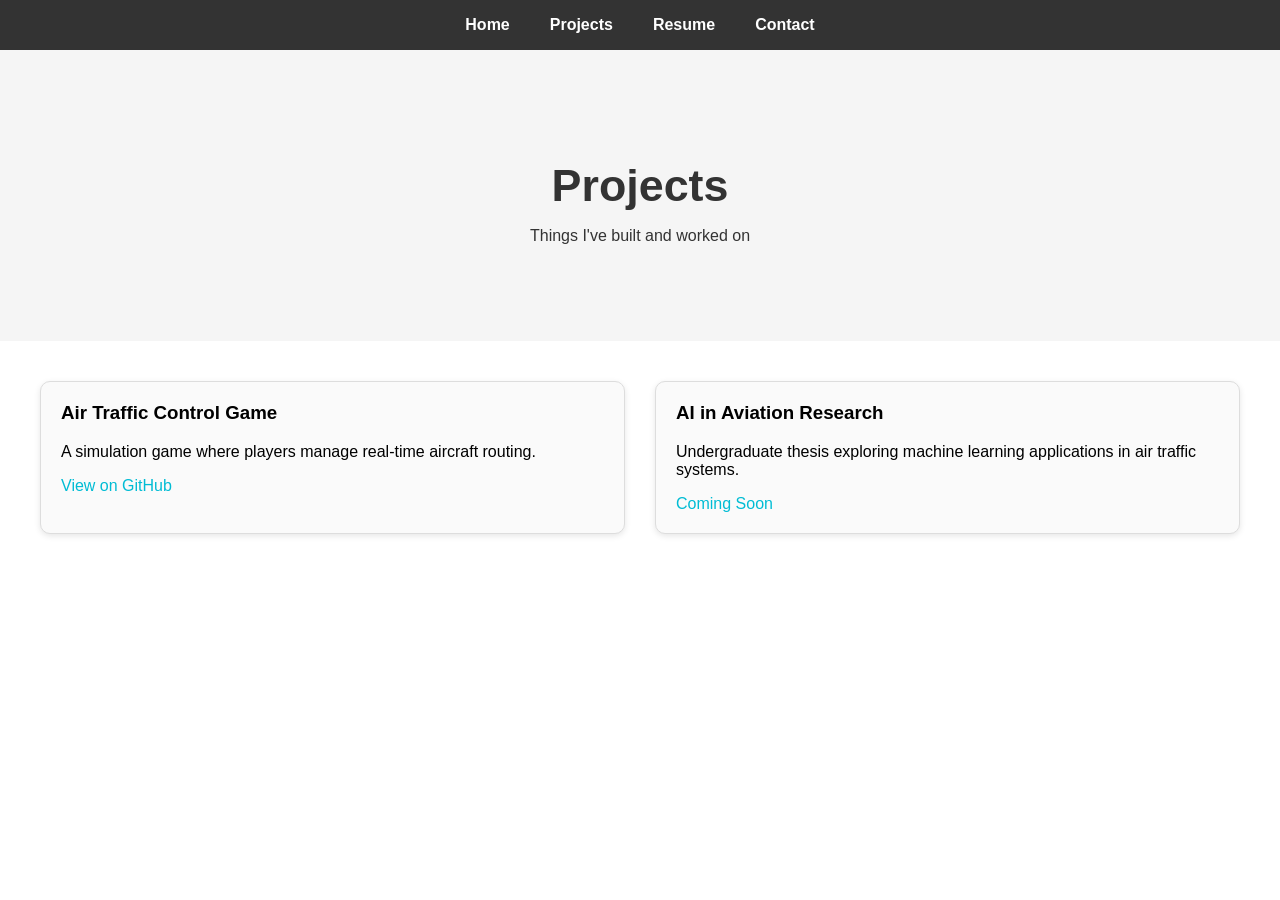
==== projects.html @ f3669390 "Initial commit" ====
<!DOCTYPE html>
<html lang="en">
<head>
  <meta charset="UTF-8" />
  <meta name="viewport" content="width=device-width, initial-scale=1.0"/>
  <title>Projects</title>
  <link rel="stylesheet" href="styles.css" /> <!-- Optional: external CSS -->
  <style>
    body {
      margin: 0;
      font-family: Arial, sans-serif;
    }

    nav {
      background-color: #333;
      padding: 1em;
    }

    nav ul {
      list-style: none;
      display: flex;
      justify-content: center;
      margin: 0;
      padding: 0;
    }

    nav ul li {
      margin: 0 20px;
    }

    nav ul li a {
      color: white;
      text-decoration: none;
      font-weight: bold;
    }

    nav ul li a:hover {
      color: #00bcd4;
    }

    .hero {
      text-align: center;
      padding: 80px 20px;
      background: #f5f5f5;
      color: #333;
    }

    .hero h1 {
      font-size: 2.8em;
      margin-bottom: 0.2em;
    }

    .projects {
      display: grid;
      grid-template-columns: repeat(auto-fit, minmax(250px, 1fr));
      gap: 30px;
      padding: 40px;
      max-width: 1200px;
      margin: auto;
    }

    .project-card {
      background-color: #fafafa;
      border: 1px solid #ddd;
      border-radius: 10px;
      padding: 20px;
      box-shadow: 0 2px 6px rgba(0,0,0,0.1);
      transition: transform 0.2s;
    }

    .project-card:hover {
      transform: translateY(-5px);
    }

    .project-card h3 {
      margin-top: 0;
    }

    .project-card a {
      color: #00bcd4;
      text-decoration: none;
    }

    .project-card a:hover {
      text-decoration: underline;
    }
  </style>
</head>
<body>

  <!-- Navigation Bar -->
  <nav>
    <ul>
      <li><a href="index.html">Home</a></li>
      <li><a href="projects.html">Projects</a></li>
      <li><a href="resume.html">Resume</a></li>
      <li><a href="contact.html">Contact</a></li>
    </ul>
  </nav>

  <!-- Hero Section -->
  <header class="hero">
    <h1>Projects</h1>
    <p>Things I've built and worked on</p>
  </header>

  <!-- Projects Grid -->
  <section class="projects">
    <div class="project-card">
      <h3>Air Traffic Control Game</h3>
      <p>A simulation game where players manage real-time aircraft routing.</p>
      <a href="https://github.com/kellensnider/Simple-ATC-Game" target="_blank">View on GitHub</a>
    </div>

    <div class="project-card">
      <h3>AI in Aviation Research</h3>
      <p>Undergraduate thesis exploring machine learning applications in air traffic systems.</p>
      <a href="#">Coming Soon</a>
    </div>

  </section>

</body>
</html>
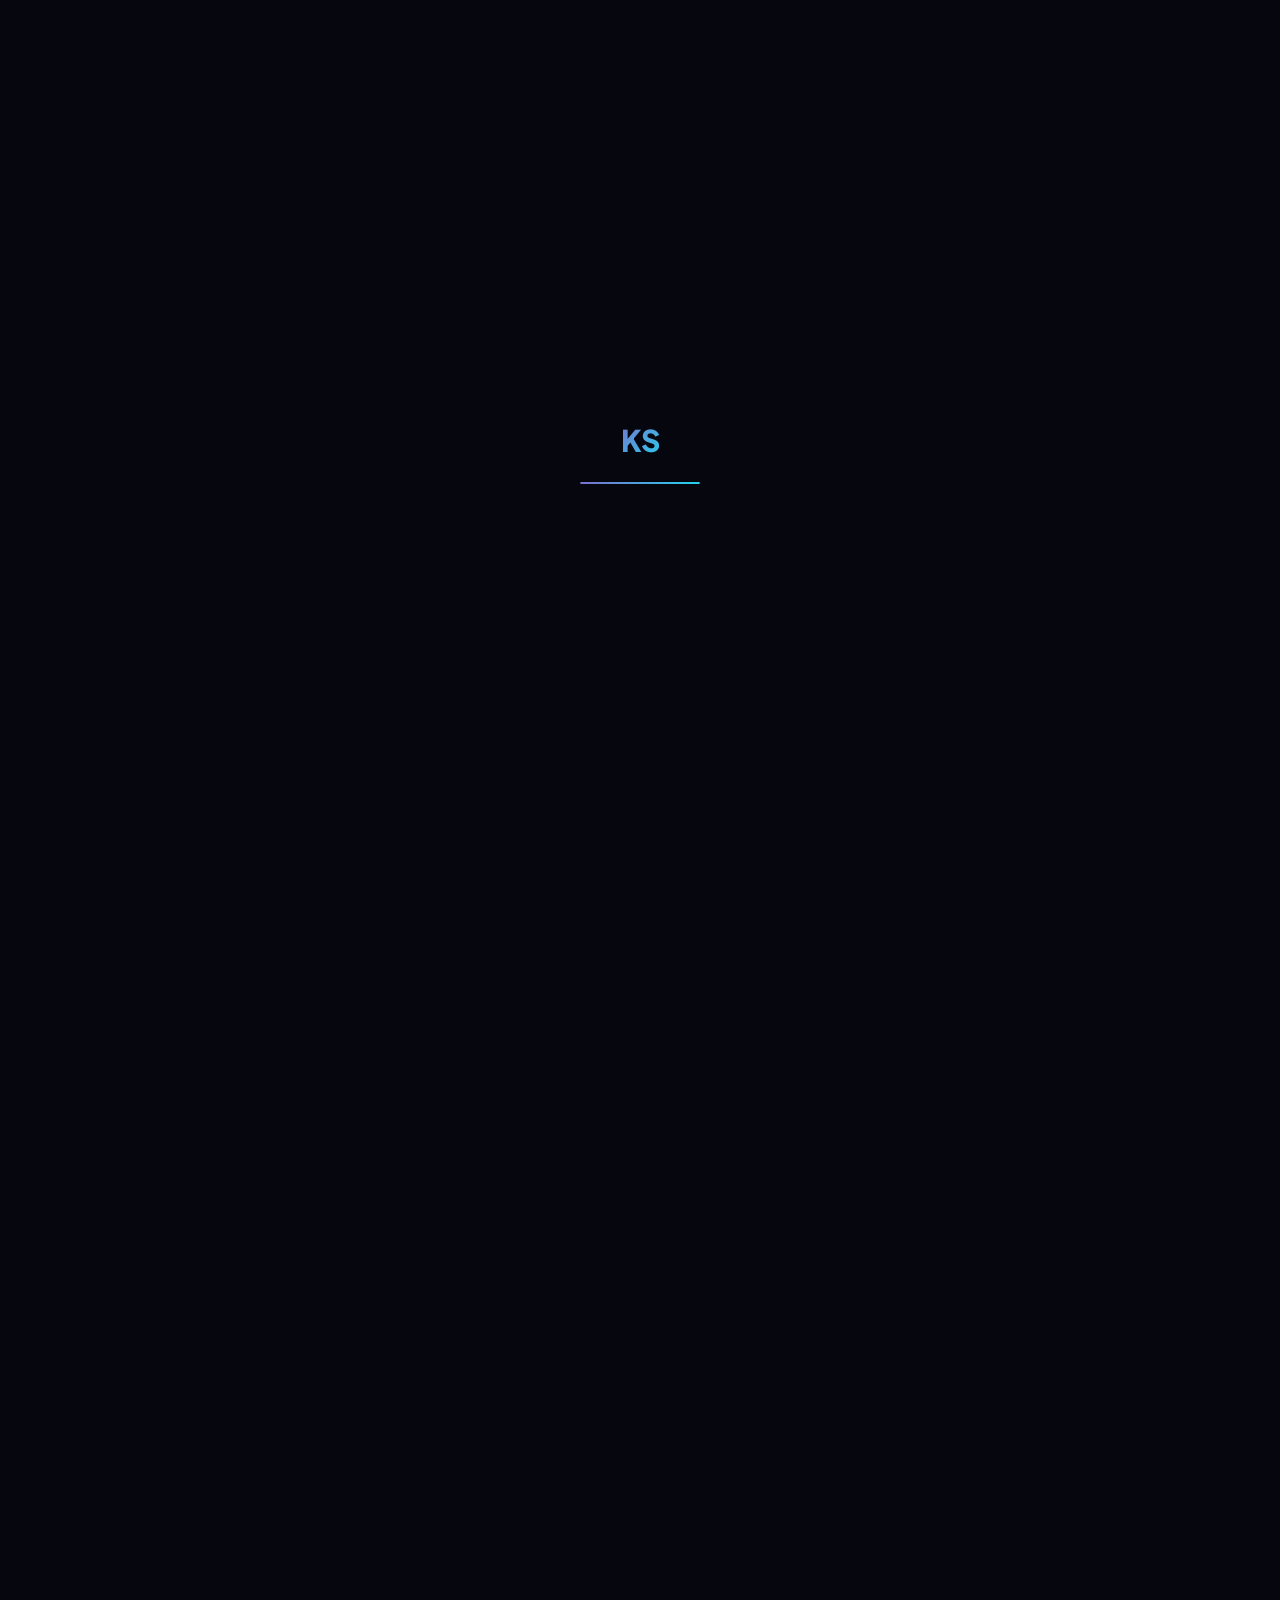
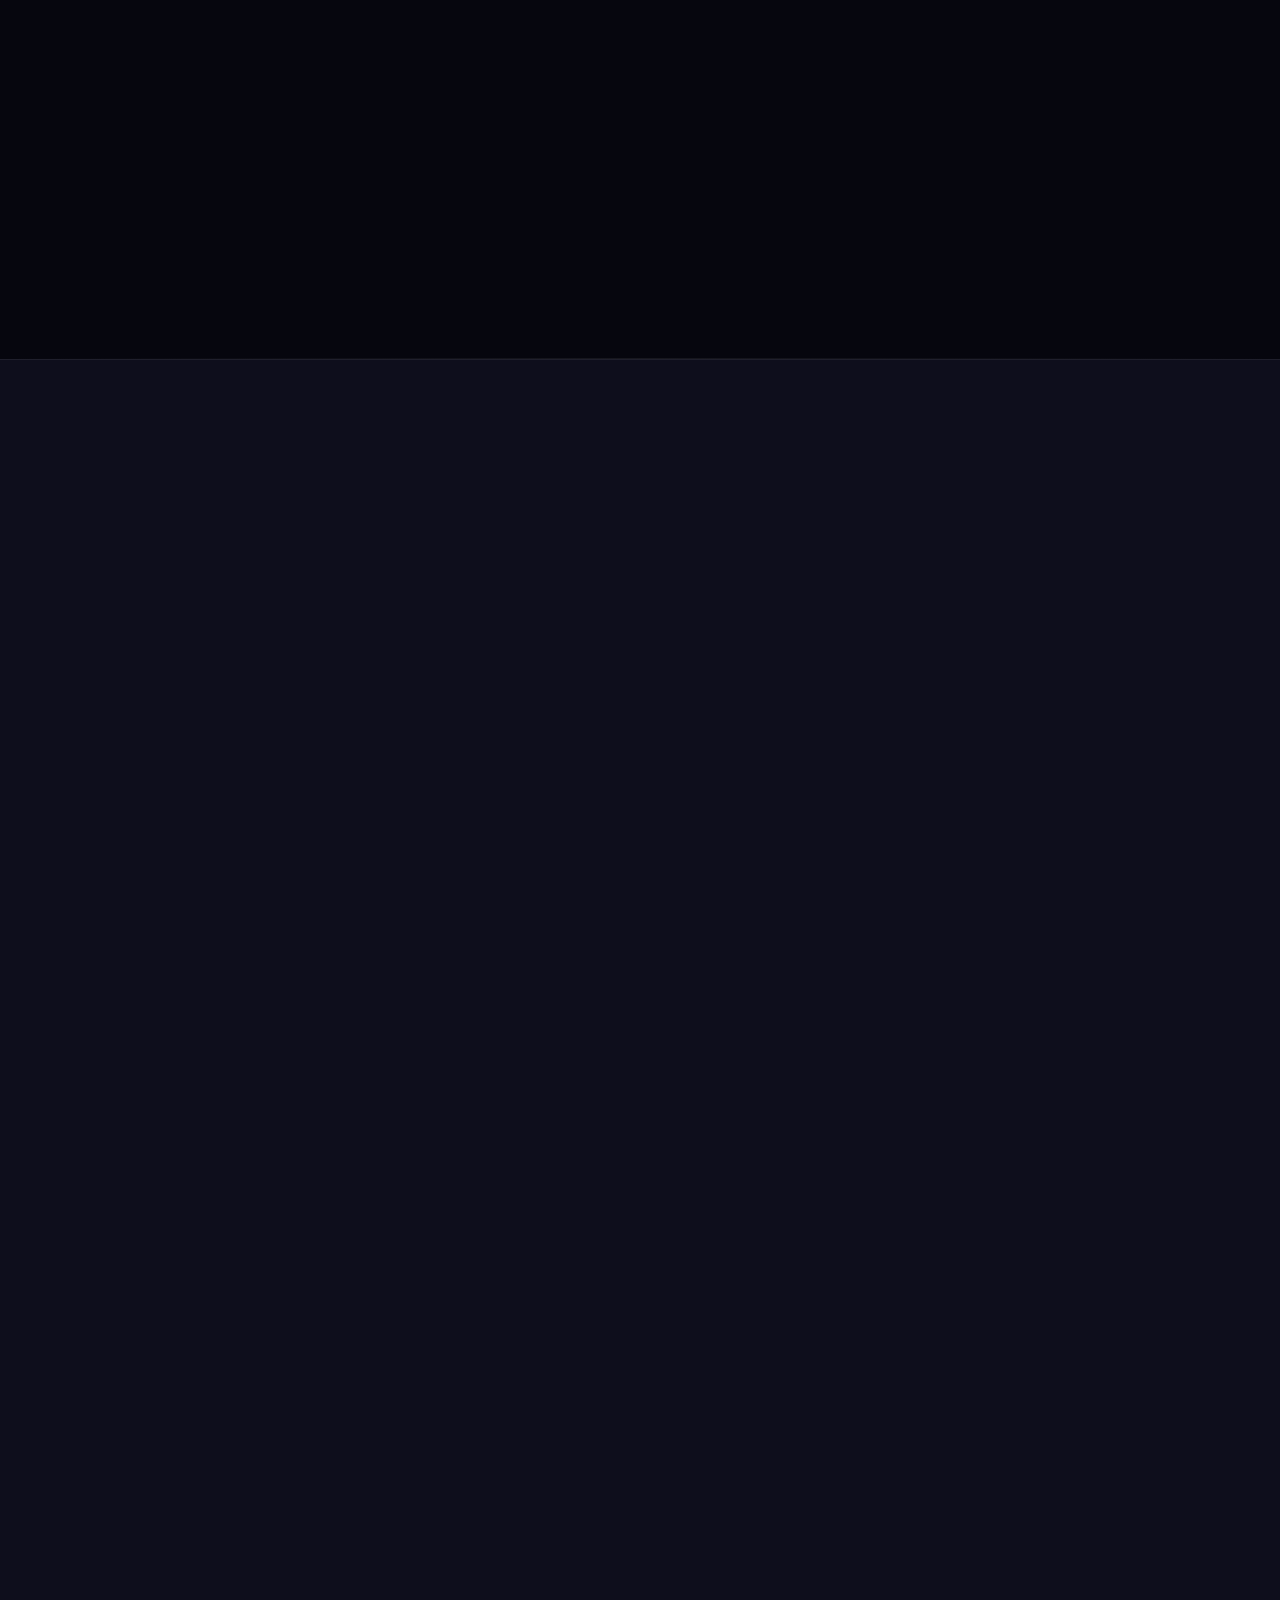
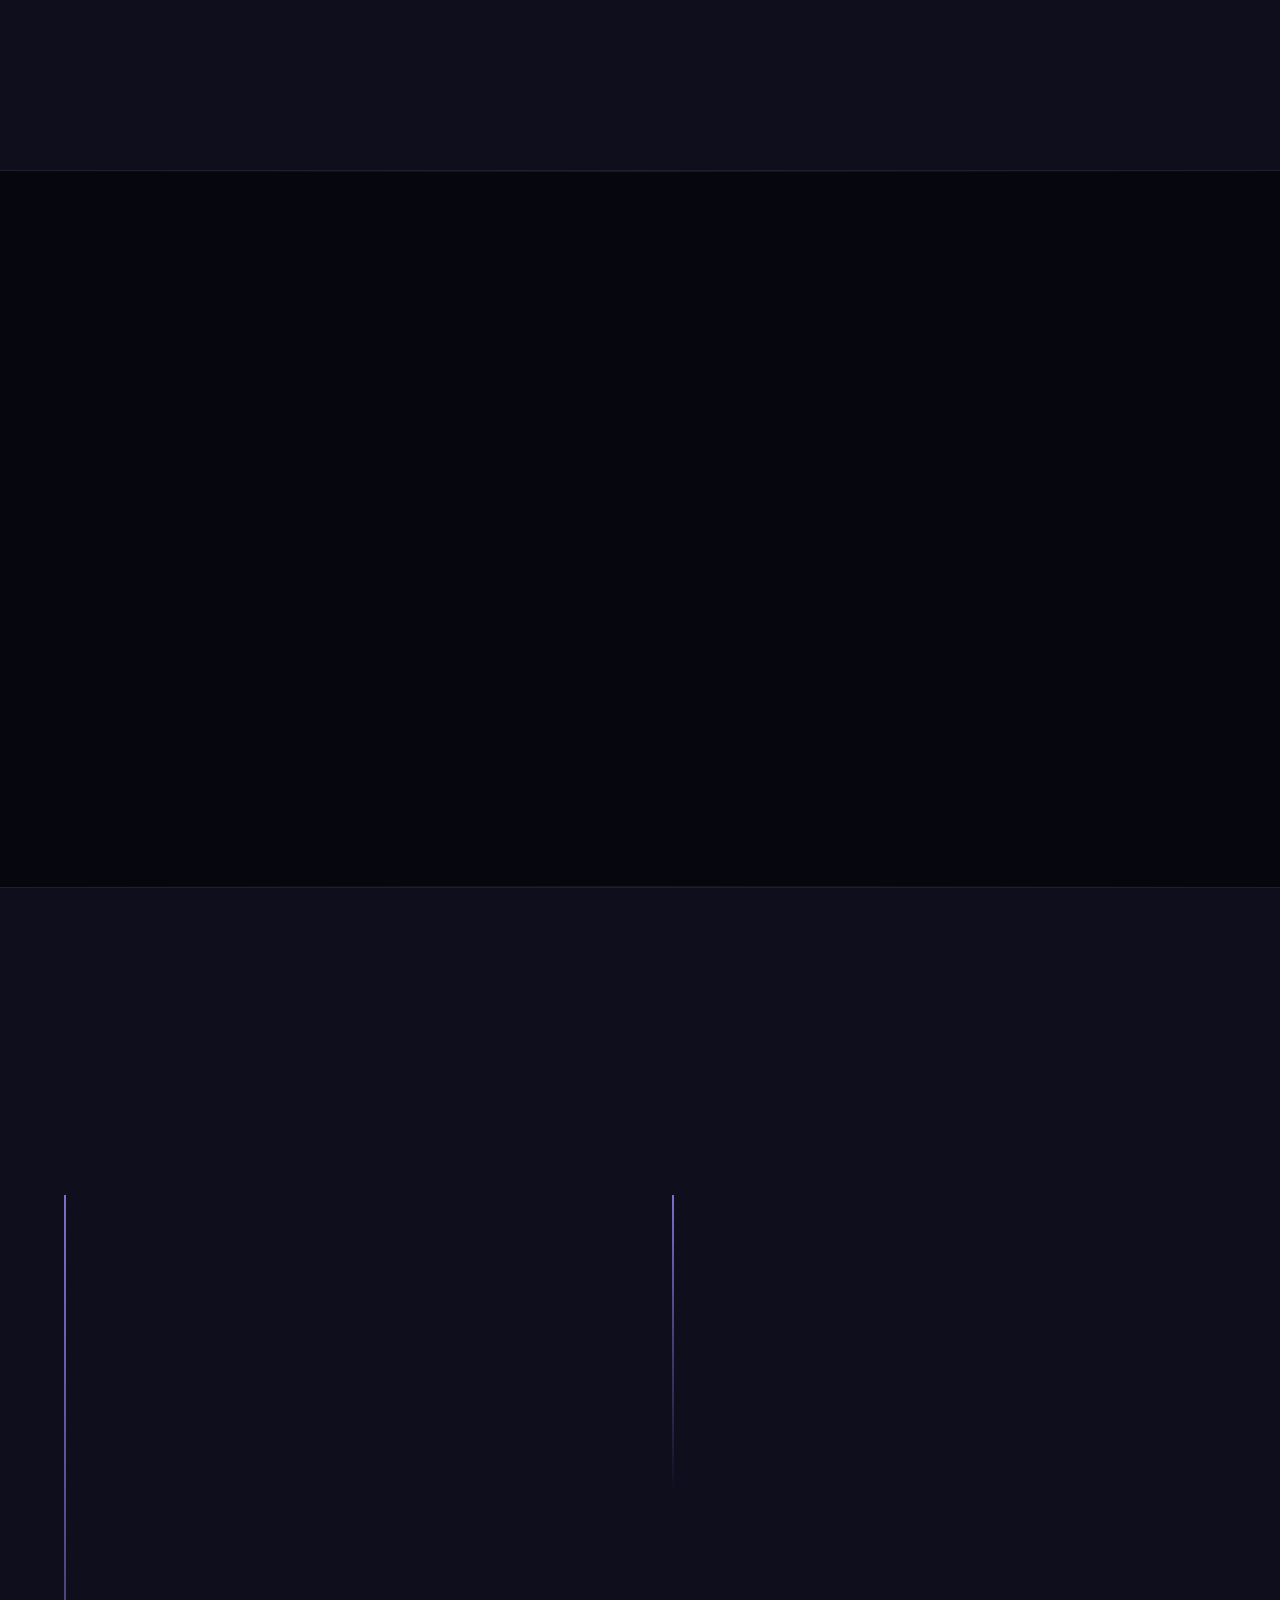
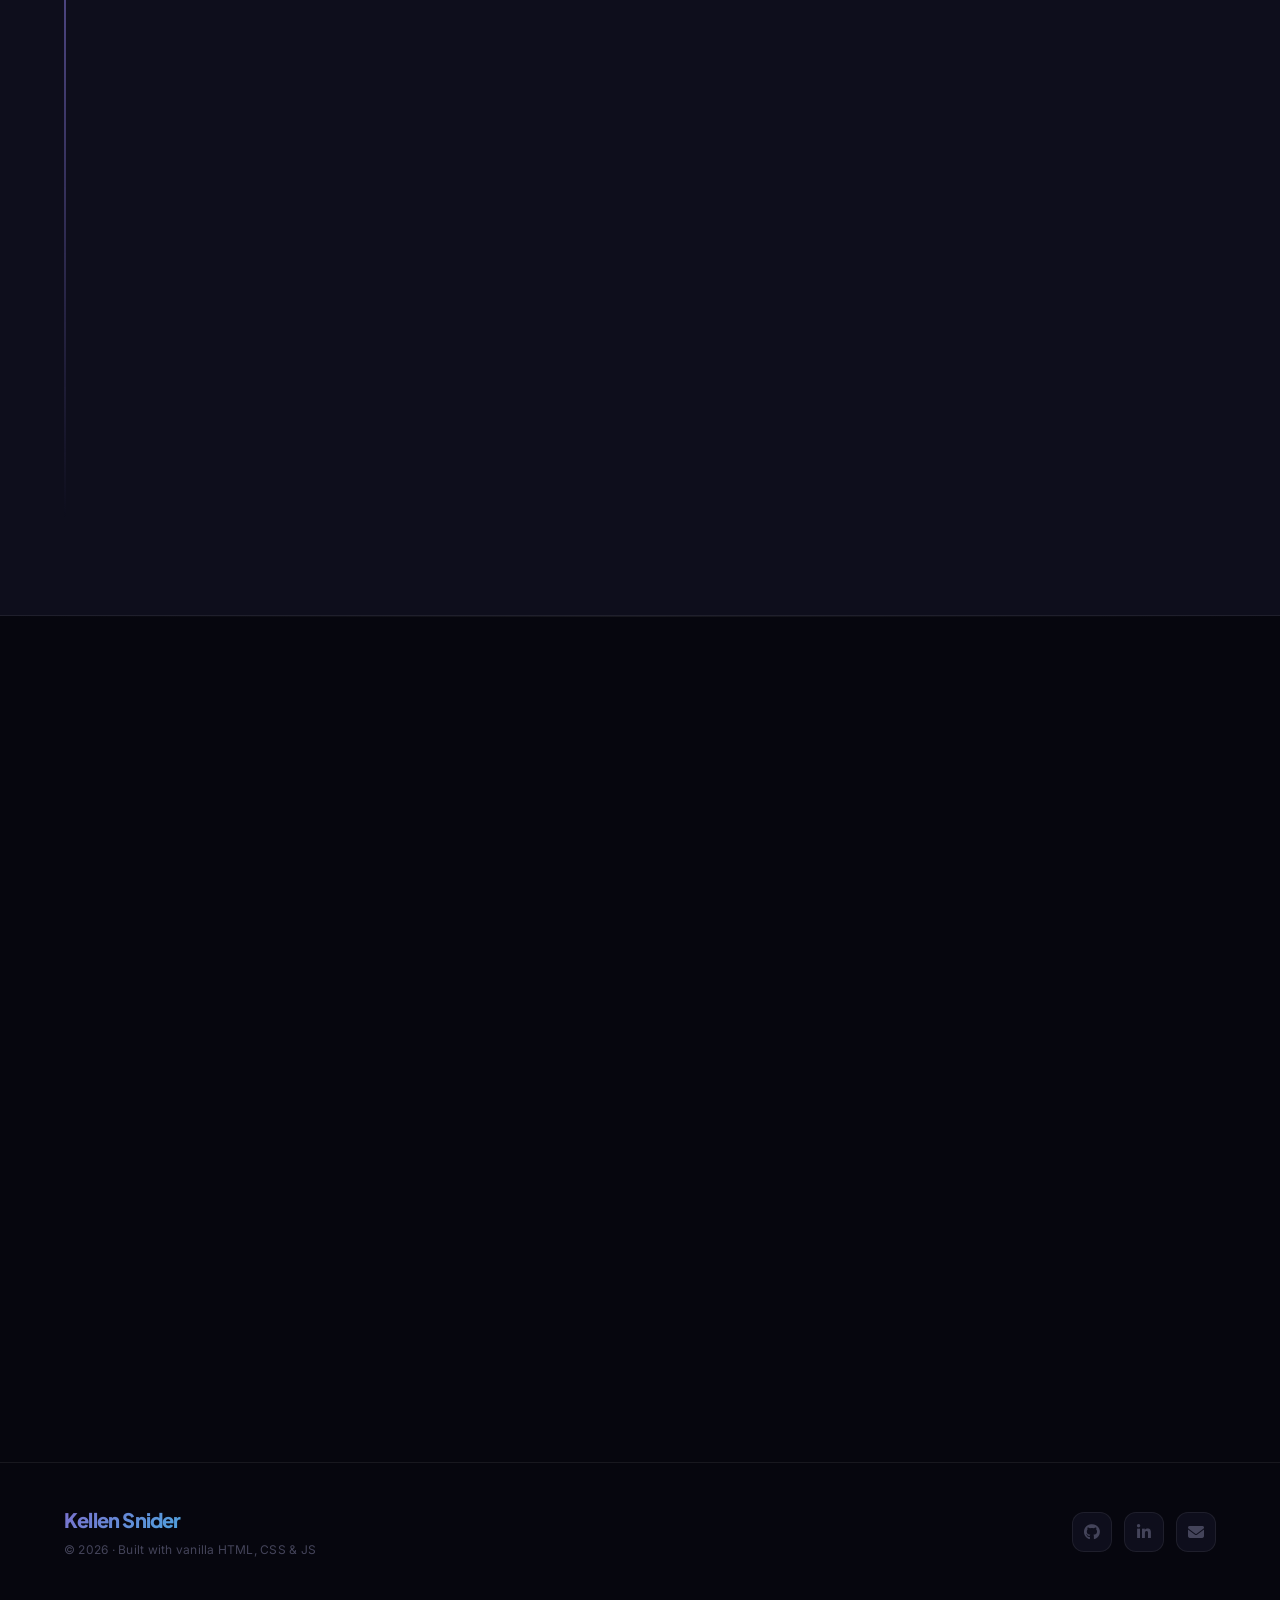
==== commit d292a765: "Update website with latest content and assets Co-Authored-By: Claude Sonnet 4.6 <noreply@anthropic.c" ====
--- a/projects.html
+++ b/projects.html
@@ -2,124 +2,11 @@
 <html lang="en">
 <head>
   <meta charset="UTF-8" />
-  <meta name="viewport" content="width=device-width, initial-scale=1.0"/>
-  <title>Projects</title>
-  <link rel="stylesheet" href="styles.css" /> <!-- Optional: external CSS -->
-  <style>
-    body {
-      margin: 0;
-      font-family: Arial, sans-serif;
-    }
-
-    nav {
-      background-color: #333;
-      padding: 1em;
-    }
-
-    nav ul {
-      list-style: none;
-      display: flex;
-      justify-content: center;
-      margin: 0;
-      padding: 0;
-    }
-
-    nav ul li {
-      margin: 0 20px;
-    }
-
-    nav ul li a {
-      color: white;
-      text-decoration: none;
-      font-weight: bold;
-    }
-
-    nav ul li a:hover {
-      color: #00bcd4;
-    }
-
-    .hero {
-      text-align: center;
-      padding: 80px 20px;
-      background: #f5f5f5;
-      color: #333;
-    }
-
-    .hero h1 {
-      font-size: 2.8em;
-      margin-bottom: 0.2em;
-    }
-
-    .projects {
-      display: grid;
-      grid-template-columns: repeat(auto-fit, minmax(250px, 1fr));
-      gap: 30px;
-      padding: 40px;
-      max-width: 1200px;
-      margin: auto;
-    }
-
-    .project-card {
-      background-color: #fafafa;
-      border: 1px solid #ddd;
-      border-radius: 10px;
-      padding: 20px;
-      box-shadow: 0 2px 6px rgba(0,0,0,0.1);
-      transition: transform 0.2s;
-    }
-
-    .project-card:hover {
-      transform: translateY(-5px);
-    }
-
-    .project-card h3 {
-      margin-top: 0;
-    }
-
-    .project-card a {
-      color: #00bcd4;
-      text-decoration: none;
-    }
-
-    .project-card a:hover {
-      text-decoration: underline;
-    }
-  </style>
+  <meta http-equiv="refresh" content="0; url=index.html#projects" />
+  <title>Projects — Kellen Snider</title>
+  <link rel="canonical" href="index.html#projects" />
 </head>
 <body>
-
-  <!-- Navigation Bar -->
-  <nav>
-    <ul>
-      <li><a href="index.html">Home</a></li>
-      <li><a href="projects.html">Projects</a></li>
-      <li><a href="resume.html">Resume</a></li>
-      <li><a href="contact.html">Contact</a></li>
-    </ul>
-  </nav>
-
-  <!-- Hero Section -->
-  <header class="hero">
-    <h1>Projects</h1>
-    <p>Things I've built and worked on</p>
-  </header>
-
-  <!-- Projects Grid -->
-  <section class="projects">
-    <div class="project-card">
-      <h3>Air Traffic Control Game</h3>
-      <p>A simulation game where players manage real-time aircraft routing.</p>
-      <a href="https://github.com/kellensnider/Simple-ATC-Game" target="_blank">View on GitHub</a>
-    </div>
-
-    <div class="project-card">
-      <h3>AI in Aviation Research</h3>
-      <p>Undergraduate thesis exploring machine learning applications in air traffic systems.</p>
-      <a href="#">Coming Soon</a>
-    </div>
-
-  </section>
-
+  <p>Redirecting to <a href="index.html#projects">portfolio</a>&hellip;</p>
 </body>
 </html>
-
